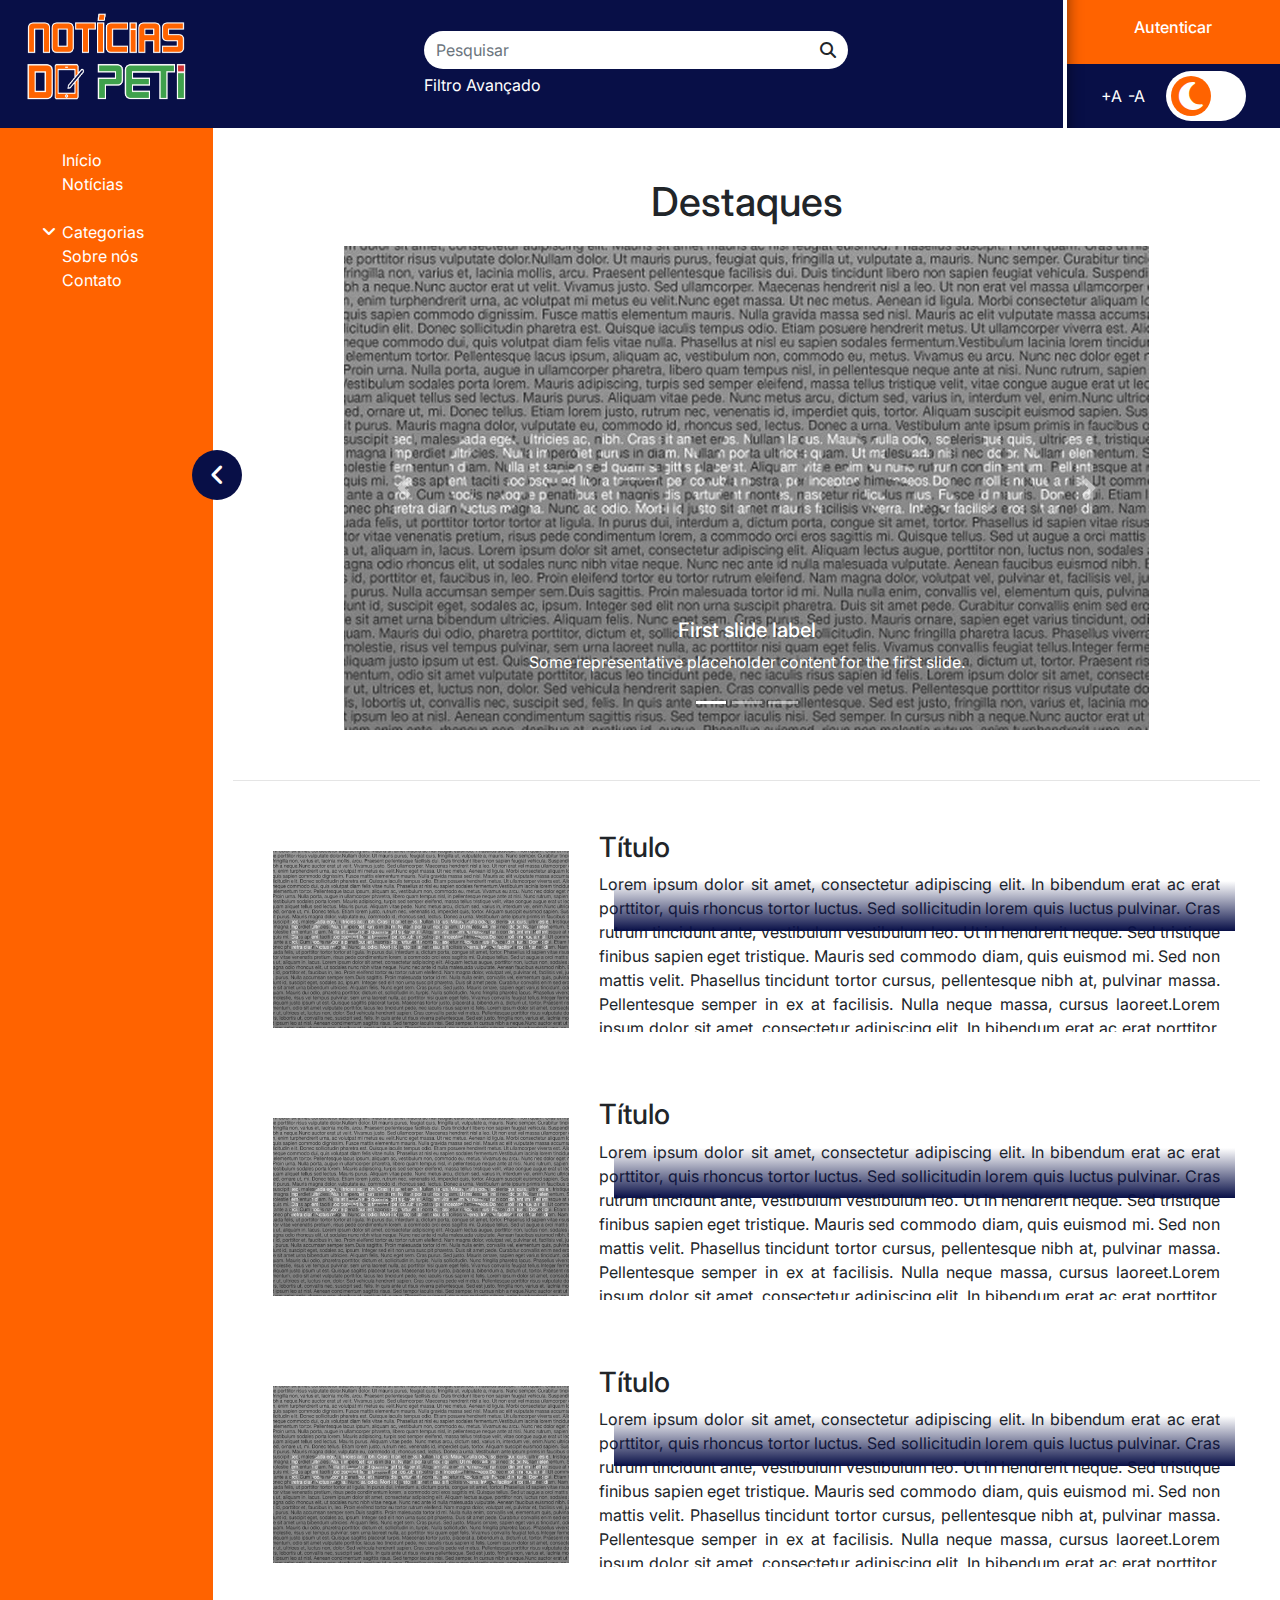
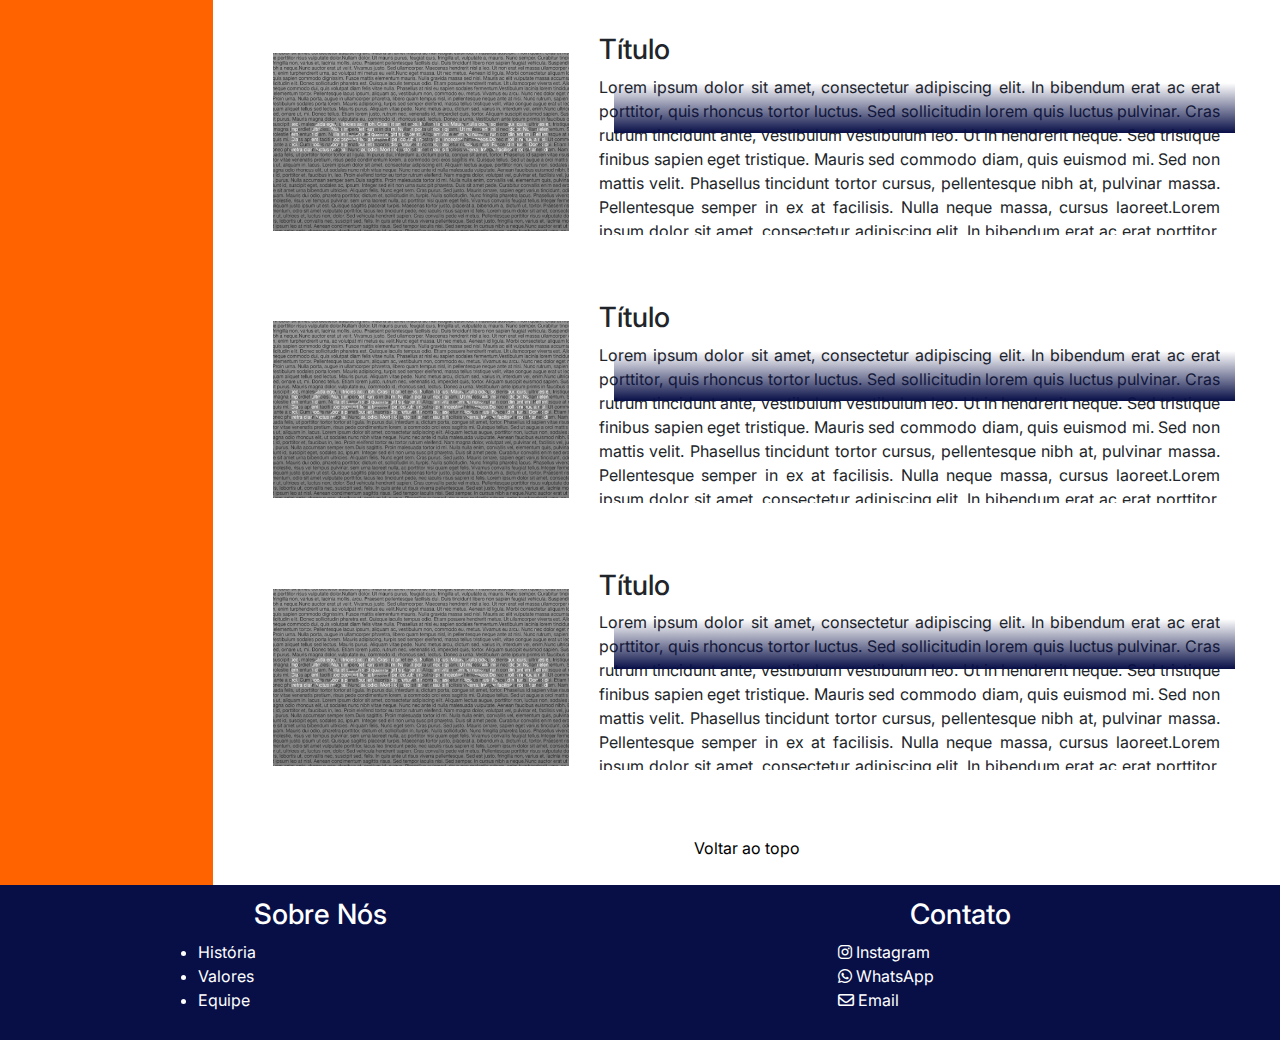
==== index.html @ 71b54d69 "card de notícia" ====
<!DOCTYPE html>
<html lang="pt-br">
<head>
    <meta charset="UTF-8">
    <meta name="viewport" content="width=device-width, initial-scale=1, maximum-scale=1.25, minimum-scale=0.50, shrink-to-fit=no">
    <title>Notícias do PETi</title>
    <link rel="icon" type="image/x-icon" href="./imagens/logos/Favicon.png">

    <!-- Icones da Fontawesome -->
    <link href="./imagens/icons/fontawesome-free-6.4.0-web/css/all.css" rel="stylesheet">

    <!-- BOOTSTRAP -->
    <link rel="stylesheet" href="./bootstrap-4.6.2-dist/css/bootstrap.min.css">
    <script src="./bootstrap-4.6.2-dist/js/jquery.slim.min.js"></script>
    <script src="./bootstrap-4.6.2-dist/js/bootstrap.bundle.min.js"></script>
    
    <!-- CSS e JS Próprio-->
    <link rel="stylesheet" href="./estilos/estilos.css">
    <script type="text/javascript" src="./scripts/index.js"></script>
    <script type="text/javascript" src="./scripts/base.js"></script>
</head>
<body>
    <div class="container-fluid"> 
        
        <!-- CABEÇALHO -->
        <header>
            <div id="cabecalho" class="row">
                
                <!-- Logo -->
                <div id="Logo" class="col-2">
                    <p><a href="./index.html"><img class="logoImg" src="./imagens/logos/Logo Transparente Branca.png" alt="Logo"></a></p>
                </div>

                <!-- Pesquisar -->
                <div id="Pesquisar" class="col">
                    <div class="row">
                        <div class="input-group mb-1">
                            <input type="search" class="form-control inputPesquisar" placeholder="Pesquisar" aria-label="Pesquisar" aria-describedby="basic-addon2">
                            <div class="input-group-append">
                                <button type="submit" class="btn submitPesquisar"><i class="fa-solid fa-magnifying-glass"></i></button>
                            </div>
                        </div>
                    
                        <a class="filtroAvancado linkBrancoAzul" href="#">Filtro Avançado</a>
                    </div>
                </div>

                <!-- Login e Acessibilidade -->
                <div id="Login" class="col-2">
                        
                    <!-- Login -->
                    <div class="Autenticacao">
                        <button class="btnEntrar"><h6>Autenticar</h6></button>
                    </div>
                
                
                    <!-- Acessibilidade -->
                    <div class="Acessibilidade">
                        <div class="acessibilidadeTexto">
                            <button class="btn linkBrancoAzul">+A</button>
                            <button class="btn linkBrancoAzul">-A</button>
                        </div>

                        <div class="modoNoturno">
                            <button id="btnLua" value="1" onclick="trocarBtn(1)">
                                <i class="fa-solid fa-moon fa-2xl" style="color: #ffffff;" ></i>
                            </button>
                            <button id="btnSol" value="2" onclick="trocarBtn(2)">
                                <i class="fa-solid fa-sun fa-xl" style="color: #ffffff;"></i>
                            </button>
                        </div>
                    </div>
                        
                </div>

            </div>
        </header>


        <div class="conteudo">
            <div class="row">

                <!-- Menu -->
                    <!-- Hamburguer -->
                    <div class="hamburguer">
                        <button id="hamburguerBtn" class="btn" onclick="menuShow(1)"><i id="iconAngleHide" class="fa-solid fa-angle-left fa-xl" style="color: #ffffff;"></i></button>
                    </div>

                    <!-- Menu em si -->
                    <div id="MenuAbsolute" class="col-2">
                        <div id="Menu">
                            <div id="paginas">
                                <a class="linkBrancoLaranja" href="./index.html">Início</a><br>
                                <a class="linkBrancoLaranja" href="./noticias.html">Notícias</a><br><br>

                                <i id="iconAngleDrop" class="fa-sharp fa-solid fa-angle-down" onclick="dropdownList(1)"></i>
                                <button class="dropText desistilizacao textoBranco" type="button" onclick="dropdownList(1)">Categorias</button><br>
                                
                                <div id="dropItens">
                                    <a class="linkBrancoLaranja" href="./ensino.html">Ensino</a><br>
                                    <a class="linkBrancoLaranja" href="./pesquisa.html">Pesquisa</a><br>
                                    <a class="linkBrancoLaranja" href="./extensao.html">Extensão</a><br>
                                </div>
                                
                                <a class="linkBrancoLaranja" href="./sobre.html">Sobre nós</a><br>

                                <a class="linkBrancoLaranja" href="#rodape">Contato</a>
                            </div>
                        </div>
                    </div>
                <!-- Fim do Menu -->

                <!-- Conteúdo -->
                <div class="col">
                    <div class="container">
                        <h1 class="titulo centralizarItens">Destaques</h1>
                    
                        <div id="carouselExampleCaptions" class="carousel slide" data-ride="carousel-sm">
                            <ol class="carousel-indicators">
                            <li data-target="#carouselExampleCaptions" data-slide-to="0" class="active"></li>
                            <li data-target="#carouselExampleCaptions" data-slide-to="1"></li>
                            <li data-target="#carouselExampleCaptions" data-slide-to="2"></li>
                            </ol>
                            <div class="carousel-inner">
                                <div class="carousel-item active">
                                    <img src="./imagens/lorem-ipsum.jpg" class="d-block w-100" alt="...">
                                    <div class="carousel-caption d-none d-md-block">
                                        <h5>First slide label</h5>
                                        <p>Some representative placeholder content for the first slide.</p>
                                    </div>
                                </div>
                                <div class="carousel-item">
                                    <img src="./imagens/lorem-ipsum.jpg" class="d-block w-100" alt="...">
                                    <div class="carousel-caption d-none d-md-block">
                                        <h5>Second slide label</h5>
                                        <p>Some representative placeholder content for the second slide.</p>
                                    </div>
                                </div>
                                <div class="carousel-item">
                                    <img src="./imagens/lorem-ipsum.jpg" class="d-block w-100" alt="...">
                                    <div class="carousel-caption d-none d-md-block">
                                        <h5>Third slide label</h5>
                                        <p>Some representative placeholder content for the third slide.</p>
                                    </div>
                                </div>
                            </div>
                            <button class="carousel-control-prev" type="button" data-target="#carouselExampleCaptions" data-slide="prev">
                                <span class="carousel-control-prev-icon" aria-hidden="true"></span>
                                <span class="sr-only">Previous</span>
                            </button>
                            <button class="carousel-control-next" type="button" data-target="#carouselExampleCaptions" data-slide="next">
                                <span class="carousel-control-next-icon" aria-hidden="true"></span>
                                <span class="sr-only">Next</span>
                            </button>
                        </div>

                        <hr>

                        <div class="destaquesItem">
                            <div class="row">
                                <div class="col-4 centralizarItens"><img class="imgCapaPequena " src="./imagens/lorem-ipsum.jpg" alt=""></div>
                                <div class="col">
                                    <h3 class="destaquesItemTitulo">Título</h3>
                                    <p class="destaquesItemTexto">
                                        Lorem ipsum dolor sit amet, consectetur adipiscing elit. In bibendum erat ac erat porttitor, quis rhoncus tortor luctus. Sed sollicitudin lorem quis luctus pulvinar. Cras rutrum tincidunt ante, vestibulum vestibulum leo. Ut in hendrerit neque. Sed tristique finibus sapien eget tristique. Mauris sed commodo diam, quis euismod mi. Sed non mattis velit. Phasellus tincidunt tortor cursus, pellentesque nibh at, pulvinar massa. Pellentesque semper in ex at facilisis. Nulla neque massa, cursus laoreet.Lorem ipsum dolor sit amet, consectetur adipiscing elit. In bibendum erat ac erat porttitor, quis rhoncus tortor luctus. Sed sollicitudin lorem quis luctus pulvinar. Cras rutrum tincidunt ante, vestibulum vestibulum leo. Ut in hendrerit neque. Sed tristique finibus sapien eget tristique. Mauris sed commodo diam, quis euismod mi. Sed non mattis velit. Phasellus tincidunt tortor cursus, pellentesque nibh at, pulvinar massa. Pellentesque semper in ex at facilisis. Nulla neque massa, cursus laoreet
                                        <div class="gradientHidden"></div>
                                    </p>
                                </div>
                            </div>
                        </div>

                        <div class="destaquesItem">
                            <div class="row">
                                <div class="col-4 centralizarItens"><img class="imgCapaPequena" src="./imagens/lorem-ipsum.jpg" alt=""></div>
                                <div class="col">
                                    <h3 class="destaquesItemTitulo">Título</h3>
                                    <p class="destaquesItemTexto">
                                        Lorem ipsum dolor sit amet, consectetur adipiscing elit. In bibendum erat ac erat porttitor, quis rhoncus tortor luctus. Sed sollicitudin lorem quis luctus pulvinar. Cras rutrum tincidunt ante, vestibulum vestibulum leo. Ut in hendrerit neque. Sed tristique finibus sapien eget tristique. Mauris sed commodo diam, quis euismod mi. Sed non mattis velit. Phasellus tincidunt tortor cursus, pellentesque nibh at, pulvinar massa. Pellentesque semper in ex at facilisis. Nulla neque massa, cursus laoreet.Lorem ipsum dolor sit amet, consectetur adipiscing elit. In bibendum erat ac erat porttitor, quis rhoncus tortor luctus. Sed sollicitudin lorem quis luctus pulvinar. Cras rutrum tincidunt ante, vestibulum vestibulum leo. Ut in hendrerit neque. Sed tristique finibus sapien eget tristique. Mauris sed commodo diam, quis euismod mi. Sed non mattis velit. Phasellus tincidunt tortor cursus, pellentesque nibh at, pulvinar massa. Pellentesque semper in ex at facilisis. Nulla neque massa, cursus laoreet
                                        <div class="gradientHidden"></div>
                                    </p>
                                </div>
                            </div>
                        </div>

                        <div class="destaquesItem">
                            <div class="row">
                                <div class="col-4 centralizarItens"><img class="imgCapaPequena" src="./imagens/lorem-ipsum.jpg" alt=""></div>
                                <div class="col">
                                    <h3 class="destaquesItemTitulo">Título</h3>
                                    <p class="destaquesItemTexto">
                                        Lorem ipsum dolor sit amet, consectetur adipiscing elit. In bibendum erat ac erat porttitor, quis rhoncus tortor luctus. Sed sollicitudin lorem quis luctus pulvinar. Cras rutrum tincidunt ante, vestibulum vestibulum leo. Ut in hendrerit neque. Sed tristique finibus sapien eget tristique. Mauris sed commodo diam, quis euismod mi. Sed non mattis velit. Phasellus tincidunt tortor cursus, pellentesque nibh at, pulvinar massa. Pellentesque semper in ex at facilisis. Nulla neque massa, cursus laoreet.Lorem ipsum dolor sit amet, consectetur adipiscing elit. In bibendum erat ac erat porttitor, quis rhoncus tortor luctus. Sed sollicitudin lorem quis luctus pulvinar. Cras rutrum tincidunt ante, vestibulum vestibulum leo. Ut in hendrerit neque. Sed tristique finibus sapien eget tristique. Mauris sed commodo diam, quis euismod mi. Sed non mattis velit. Phasellus tincidunt tortor cursus, pellentesque nibh at, pulvinar massa. Pellentesque semper in ex at facilisis. Nulla neque massa, cursus laoreet
                                        <div class="gradientHidden"></div>
                                    </p>
                                </div>
                            </div>
                        </div>

                        <div class="destaquesItem">
                            <div class="row">
                                <div class="col-4 centralizarItens"><img class="imgCapaPequena" src="./imagens/lorem-ipsum.jpg" alt=""></div>
                                <div class="col">
                                    <h3 class="destaquesItemTitulo">Título</h3>
                                    <p class="destaquesItemTexto">
                                        Lorem ipsum dolor sit amet, consectetur adipiscing elit. In bibendum erat ac erat porttitor, quis rhoncus tortor luctus. Sed sollicitudin lorem quis luctus pulvinar. Cras rutrum tincidunt ante, vestibulum vestibulum leo. Ut in hendrerit neque. Sed tristique finibus sapien eget tristique. Mauris sed commodo diam, quis euismod mi. Sed non mattis velit. Phasellus tincidunt tortor cursus, pellentesque nibh at, pulvinar massa. Pellentesque semper in ex at facilisis. Nulla neque massa, cursus laoreet.Lorem ipsum dolor sit amet, consectetur adipiscing elit. In bibendum erat ac erat porttitor, quis rhoncus tortor luctus. Sed sollicitudin lorem quis luctus pulvinar. Cras rutrum tincidunt ante, vestibulum vestibulum leo. Ut in hendrerit neque. Sed tristique finibus sapien eget tristique. Mauris sed commodo diam, quis euismod mi. Sed non mattis velit. Phasellus tincidunt tortor cursus, pellentesque nibh at, pulvinar massa. Pellentesque semper in ex at facilisis. Nulla neque massa, cursus laoreet
                                        <div class="gradientHidden"></div>
                                    </p>
                                </div>
                            </div>
                        </div>

                        <div class="destaquesItem">
                            <div class="row">
                                <div class="col-4 centralizarItens"><img class="imgCapaPequena" src="./imagens/lorem-ipsum.jpg" alt=""></div>
                                <div class="col">
                                    <h3 class="destaquesItemTitulo">Título</h3>
                                    <p class="destaquesItemTexto">
                                        Lorem ipsum dolor sit amet, consectetur adipiscing elit. In bibendum erat ac erat porttitor, quis rhoncus tortor luctus. Sed sollicitudin lorem quis luctus pulvinar. Cras rutrum tincidunt ante, vestibulum vestibulum leo. Ut in hendrerit neque. Sed tristique finibus sapien eget tristique. Mauris sed commodo diam, quis euismod mi. Sed non mattis velit. Phasellus tincidunt tortor cursus, pellentesque nibh at, pulvinar massa. Pellentesque semper in ex at facilisis. Nulla neque massa, cursus laoreet.Lorem ipsum dolor sit amet, consectetur adipiscing elit. In bibendum erat ac erat porttitor, quis rhoncus tortor luctus. Sed sollicitudin lorem quis luctus pulvinar. Cras rutrum tincidunt ante, vestibulum vestibulum leo. Ut in hendrerit neque. Sed tristique finibus sapien eget tristique. Mauris sed commodo diam, quis euismod mi. Sed non mattis velit. Phasellus tincidunt tortor cursus, pellentesque nibh at, pulvinar massa. Pellentesque semper in ex at facilisis. Nulla neque massa, cursus laoreet
                                        <div class="gradientHidden"></div>
                                    </p>
                                </div>
                            </div>
                        </div>

                        <div class="destaquesItem">
                            <div class="row">
                                <div class="col-4 centralizarItens"><img class="imgCapaPequena" src="./imagens/lorem-ipsum.jpg" alt=""></div>
                                <div class="col">
                                    <h3 class="destaquesItemTitulo">Título</h3>
                                    <p class="destaquesItemTexto">
                                        Lorem ipsum dolor sit amet, consectetur adipiscing elit. In bibendum erat ac erat porttitor, quis rhoncus tortor luctus. Sed sollicitudin lorem quis luctus pulvinar. Cras rutrum tincidunt ante, vestibulum vestibulum leo. Ut in hendrerit neque. Sed tristique finibus sapien eget tristique. Mauris sed commodo diam, quis euismod mi. Sed non mattis velit. Phasellus tincidunt tortor cursus, pellentesque nibh at, pulvinar massa. Pellentesque semper in ex at facilisis. Nulla neque massa, cursus laoreet.Lorem ipsum dolor sit amet, consectetur adipiscing elit. In bibendum erat ac erat porttitor, quis rhoncus tortor luctus. Sed sollicitudin lorem quis luctus pulvinar. Cras rutrum tincidunt ante, vestibulum vestibulum leo. Ut in hendrerit neque. Sed tristique finibus sapien eget tristique. Mauris sed commodo diam, quis euismod mi. Sed non mattis velit. Phasellus tincidunt tortor cursus, pellentesque nibh at, pulvinar massa. Pellentesque semper in ex at facilisis. Nulla neque massa, cursus laoreet
                                        <div class="gradientHidden"></div>
                                    </p>
                                </div>
                            </div>
                        </div>
                        
                    </div>

                    <a class="voltarAoTopo linkPretoAzul centralizarItens" href="#top">Voltar ao topo</a>
                </div>
            </div>
        </div>

        <footer>
            <div id="rodape" class="row">
                <div class="col-md sobreNos">
                    <h3 class="centralizarItens">Sobre Nós</h3>

                    <ul>
                        <li class="listItem"><a class="linkBrancoAzul" href="./sobre.html#Historia">História</a></li>
                        <li class="listItem"><a class="linkBrancoAzul" href="./sobre.html#Valores">Valores</a></li>
                        <li class="listItem"><a class="linkBrancoAzul" href="./sobre.html#Equipe">Equipe</a></li>
                    </ul>
                </div>

                <div class="col-md contato">
                    <h3 class="centralizarItens">Contato</h3>

                    <ul class="listMenuNone">
                        <li class="listItem"><i class="fa-brands fa-instagram" style="color: #ffffff;"></i><a class="linkBrancoAzul" href="#"> Instagram</a></li>
                        <li class="listItem"><i class="fa-brands fa-whatsapp" style="color: #ffffff;"></i><a class="linkBrancoAzul" href="#"> WhatsApp</a></li>
                        <li class="listItem"><i class="fa-regular fa-envelope" style="color: #ffffff;"></i><a class="linkBrancoAzul" href="#"> Email</a></li>
                    </ul>
                </div>
                
            </div>
        </footer>
    </div>
</body>
</html>
---- estilos/estilos.css ----
@import url(./estrutura-base.css);
@import url(./padronizacao.css);

/* Páginas */
@import url(./index.css);
@import url(./sobre.css);
@import url(./noticias.css);
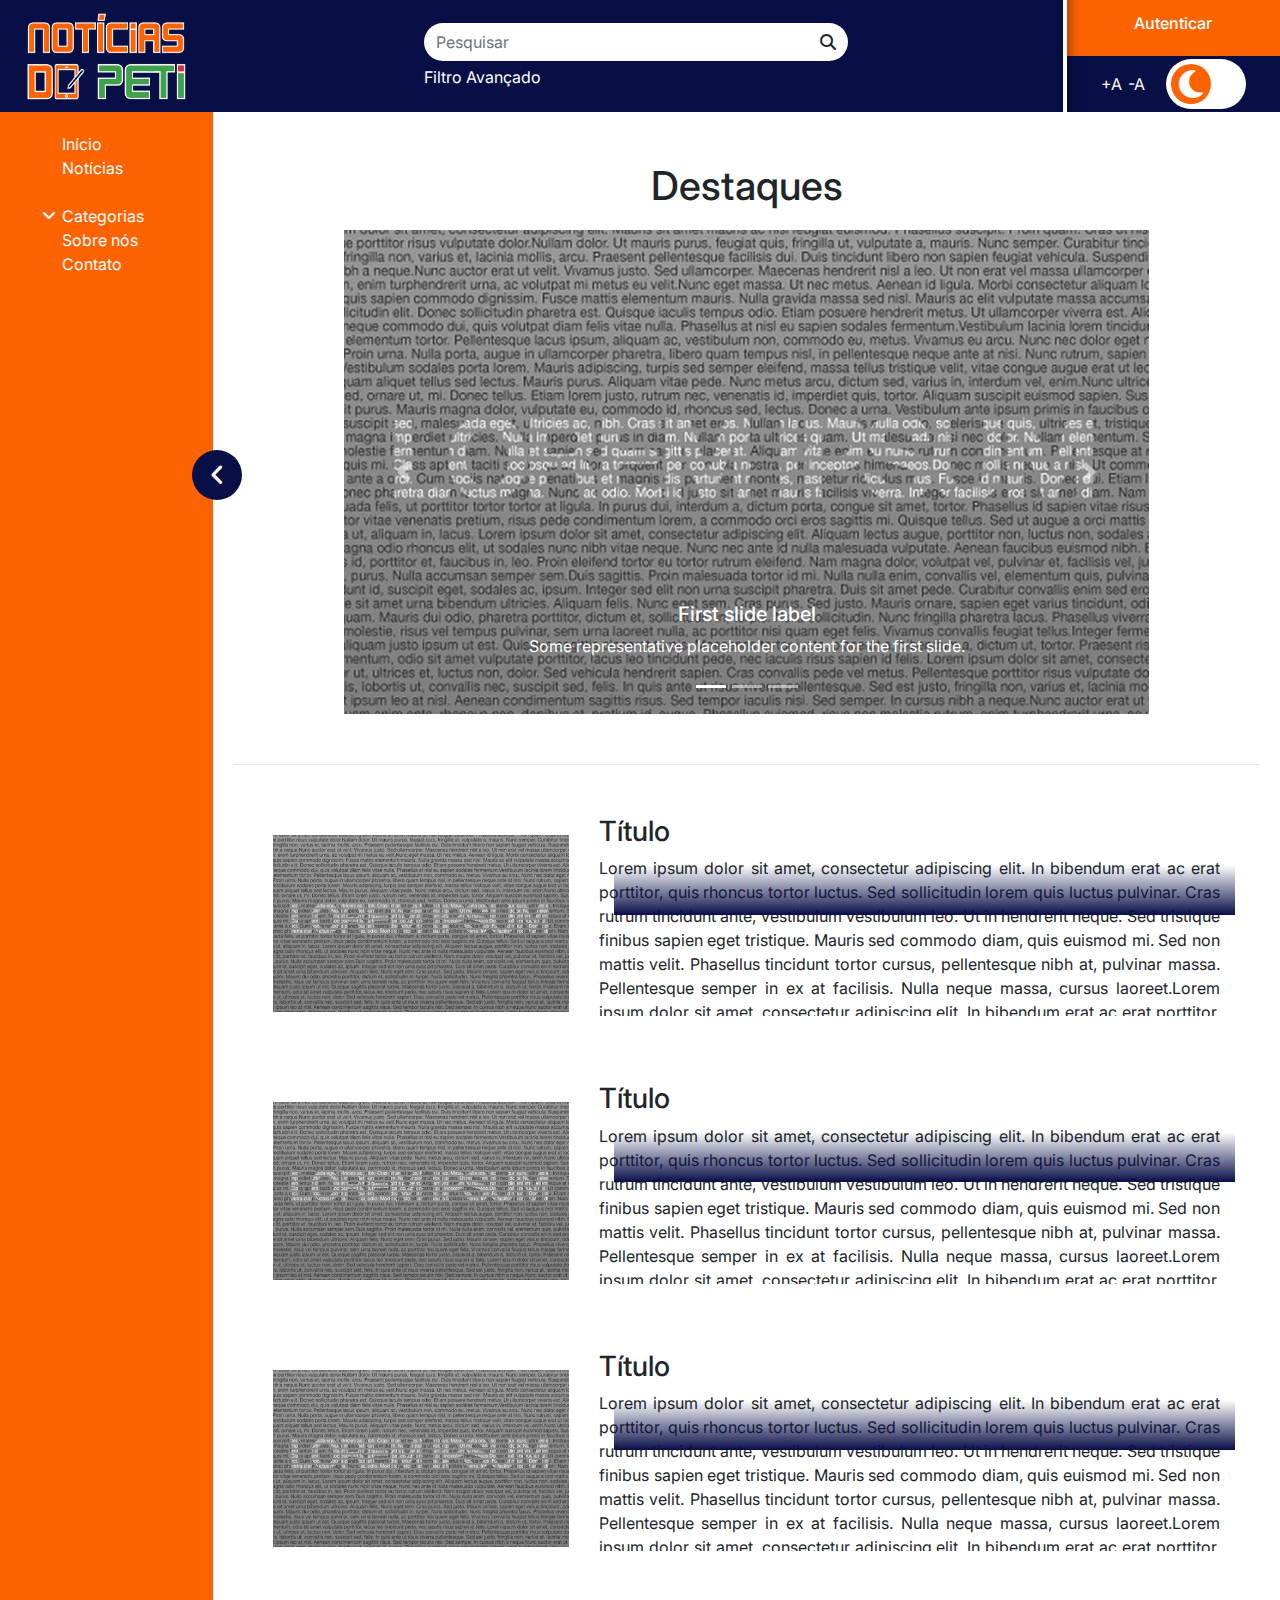
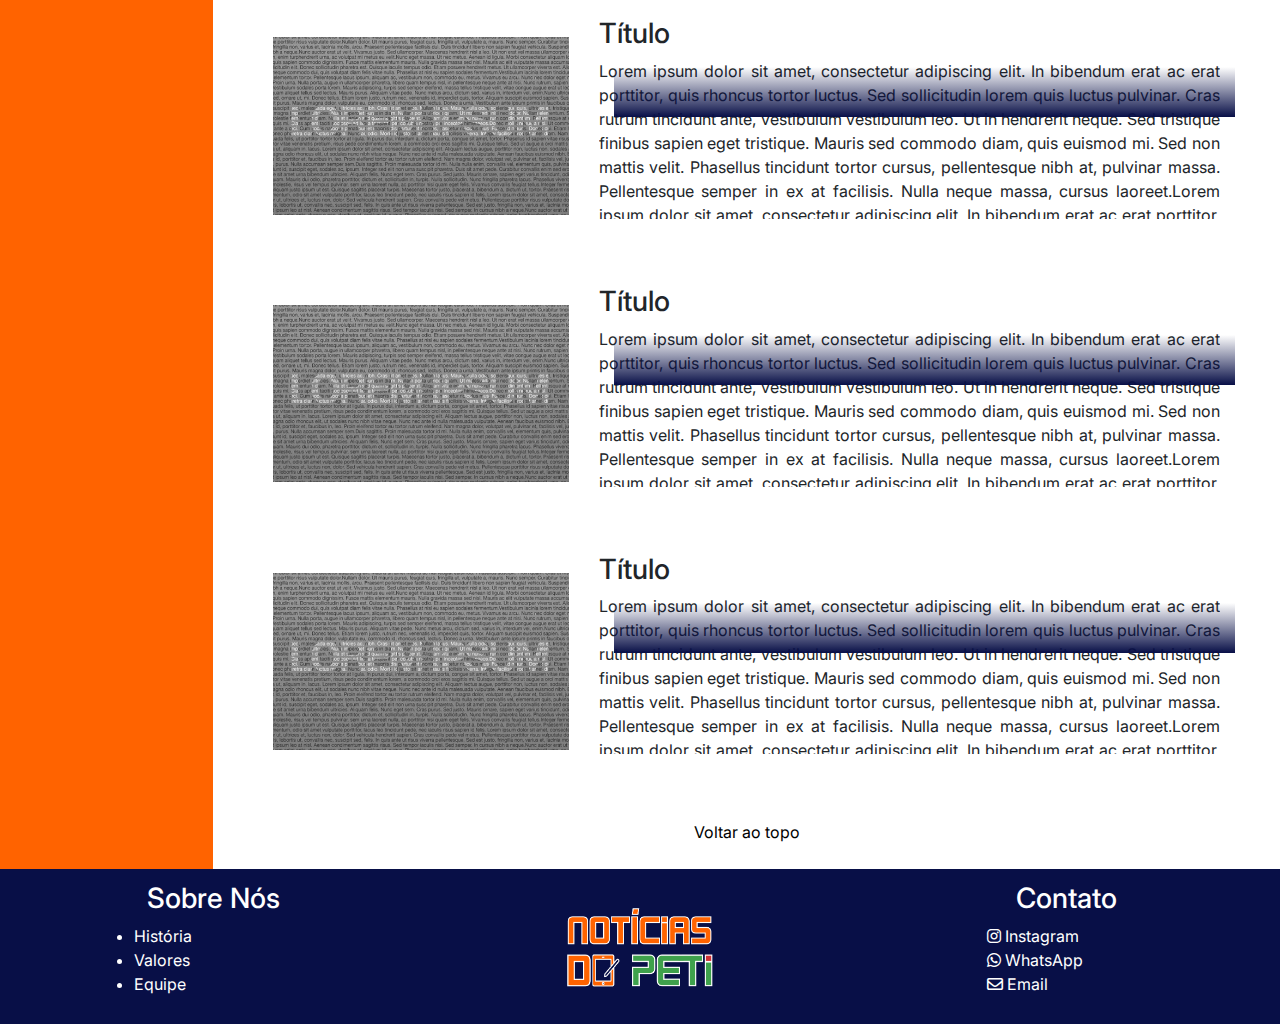
==== commit 292b9730: "Merge pull request #25 from JoaoAugusto2020/feat/18/tela-de-noticias" ====
--- a/index.html
+++ b/index.html
@@ -27,8 +27,8 @@
             <div id="cabecalho" class="row">
                 
                 <!-- Logo -->
-                <div id="Logo" class="col-2">
-                    <p><a href="./index.html"><img class="logoImg" src="./imagens/logos/Logo Transparente Branca.png" alt="Logo"></a></p>
+                <div class="Logo col-2">
+                    <a href="./index.html"><img class="logoImg" src="./imagens/logos/Logo Transparente Branca.png" alt="Logo"></a>
                 </div>
 
                 <!-- Pesquisar -->
@@ -253,6 +253,12 @@
                     </ul>
                 </div>
 
+                <div class="Logo col">
+                    <div class="centralizarTexto">
+                        <a href="./index.html"><img class="logoImg" src="./imagens/logos/Logo Transparente Branca.png" alt="Logo" style="max-width: 50%;"></a>
+                    </div>
+                </div>
+
                 <div class="col-md contato">
                     <h3 class="centralizarItens">Contato</h3>
 
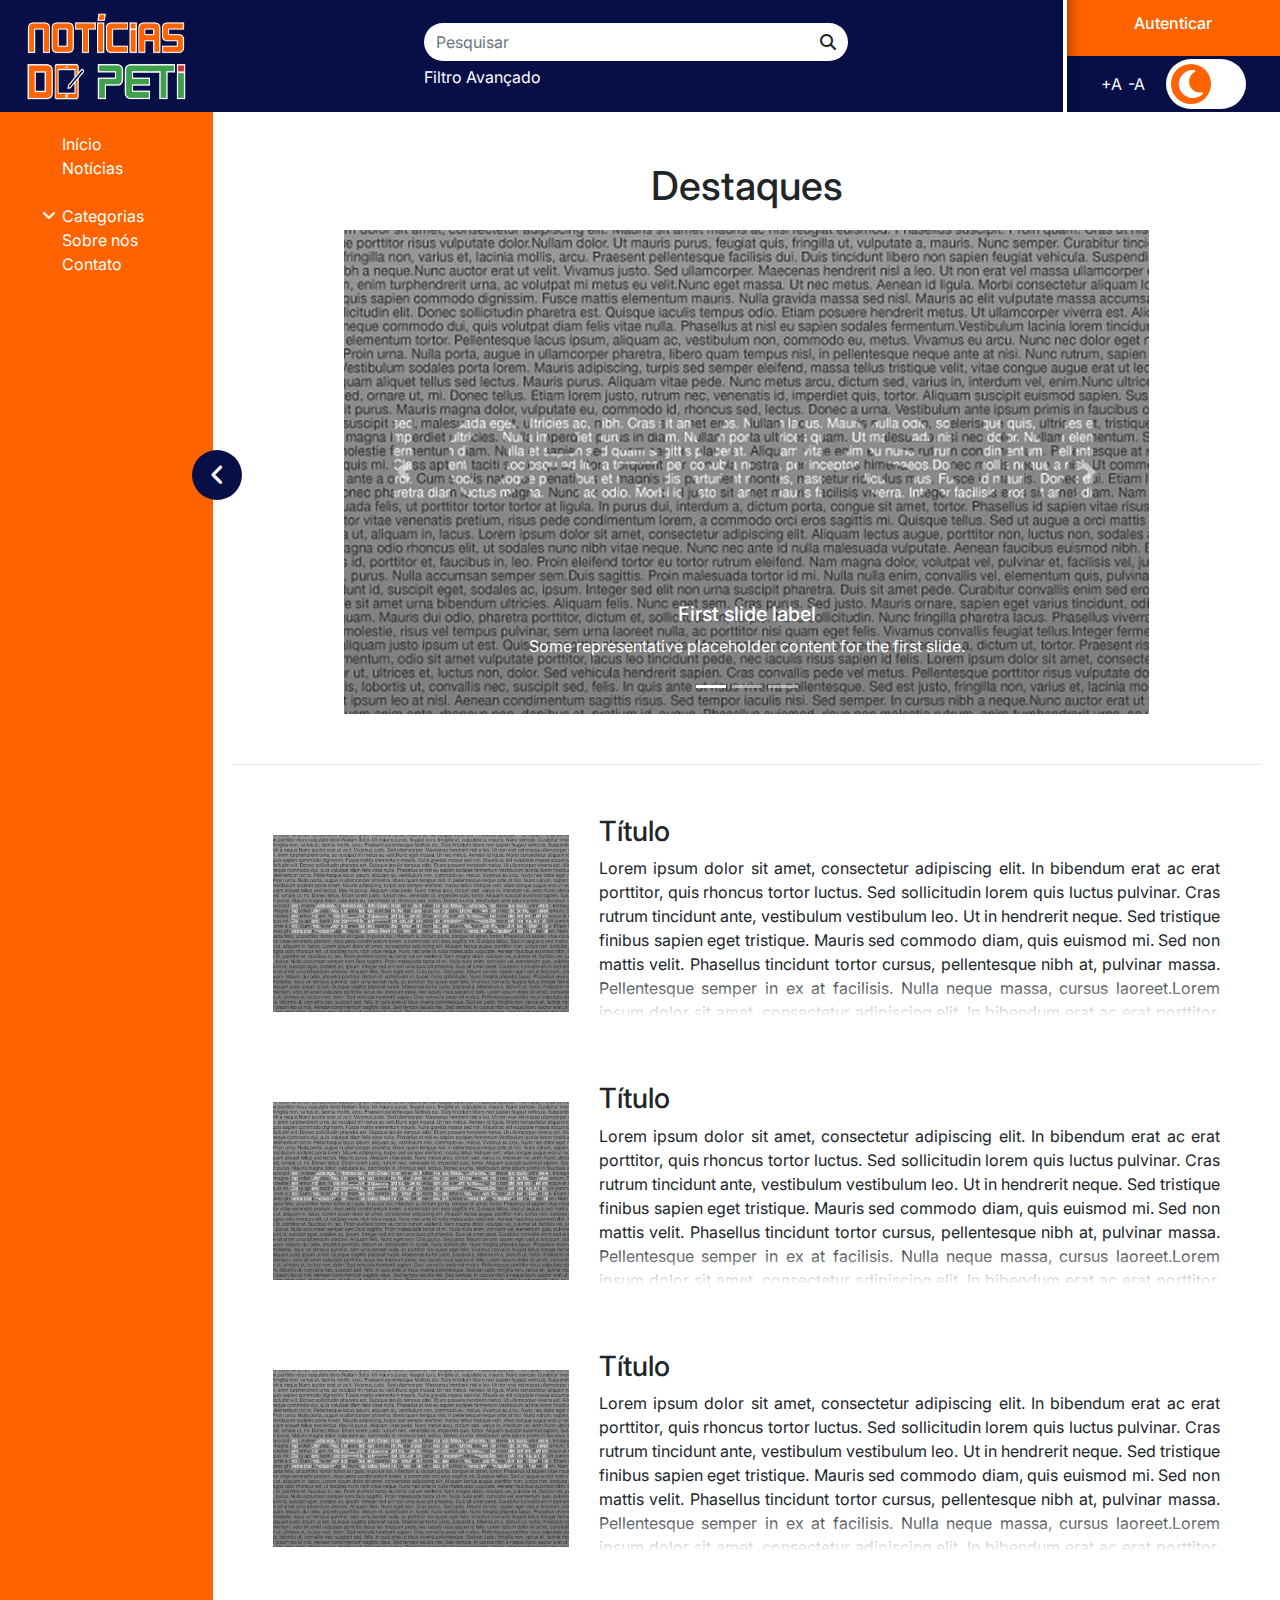
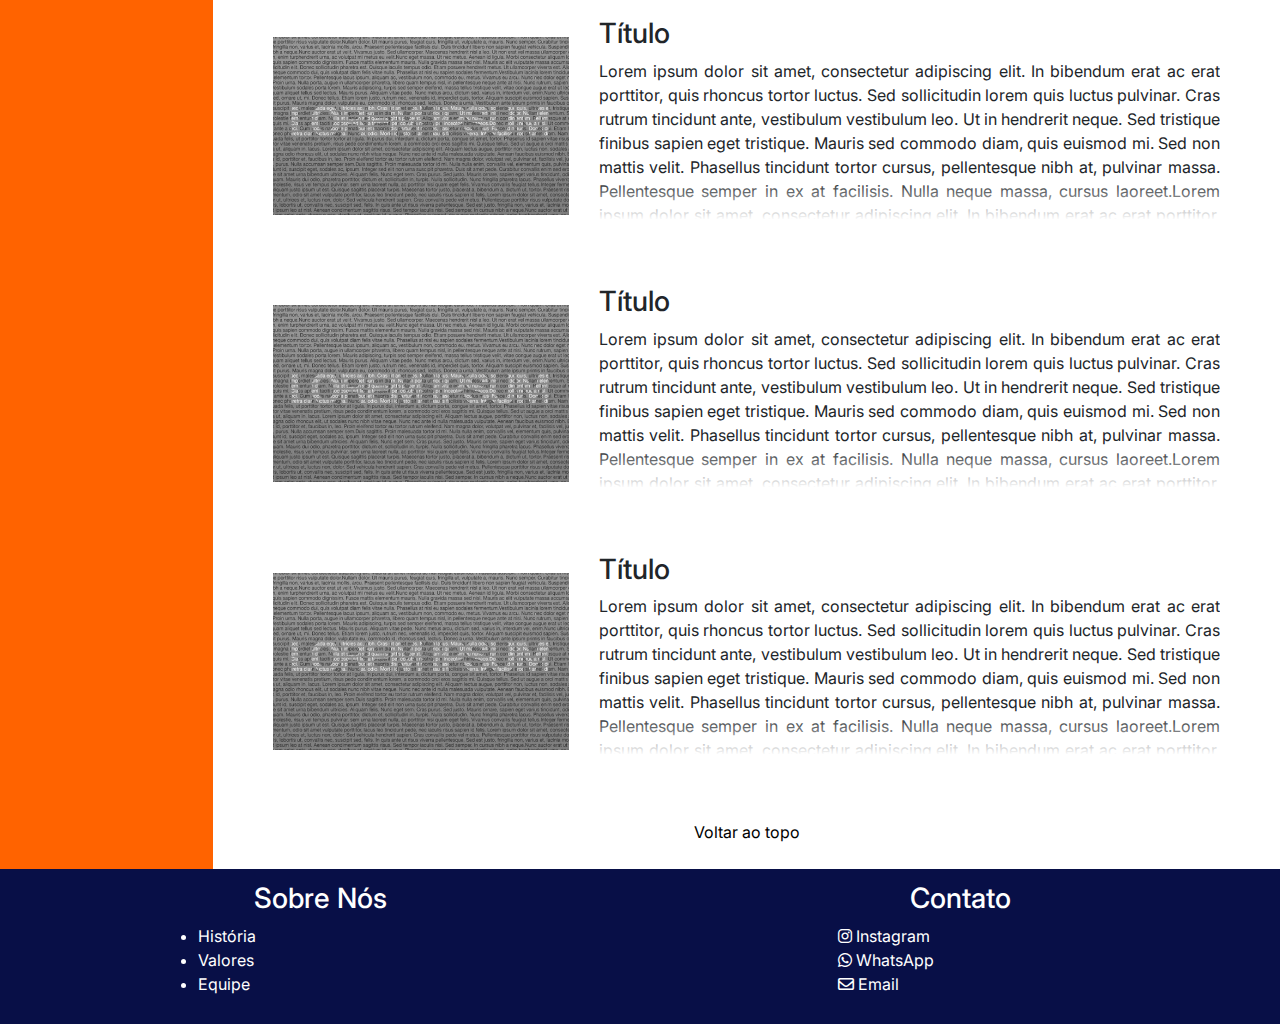
==== commit 9030dd37: "correções gerais" ====
--- a/index.html
+++ b/index.html
@@ -253,12 +253,6 @@
                     </ul>
                 </div>
 
-                <div class="Logo col">
-                    <div class="centralizarTexto">
-                        <a href="./index.html"><img class="logoImg" src="./imagens/logos/Logo Transparente Branca.png" alt="Logo" style="max-width: 50%;"></a>
-                    </div>
-                </div>
-
                 <div class="col-md contato">
                     <h3 class="centralizarItens">Contato</h3>
 
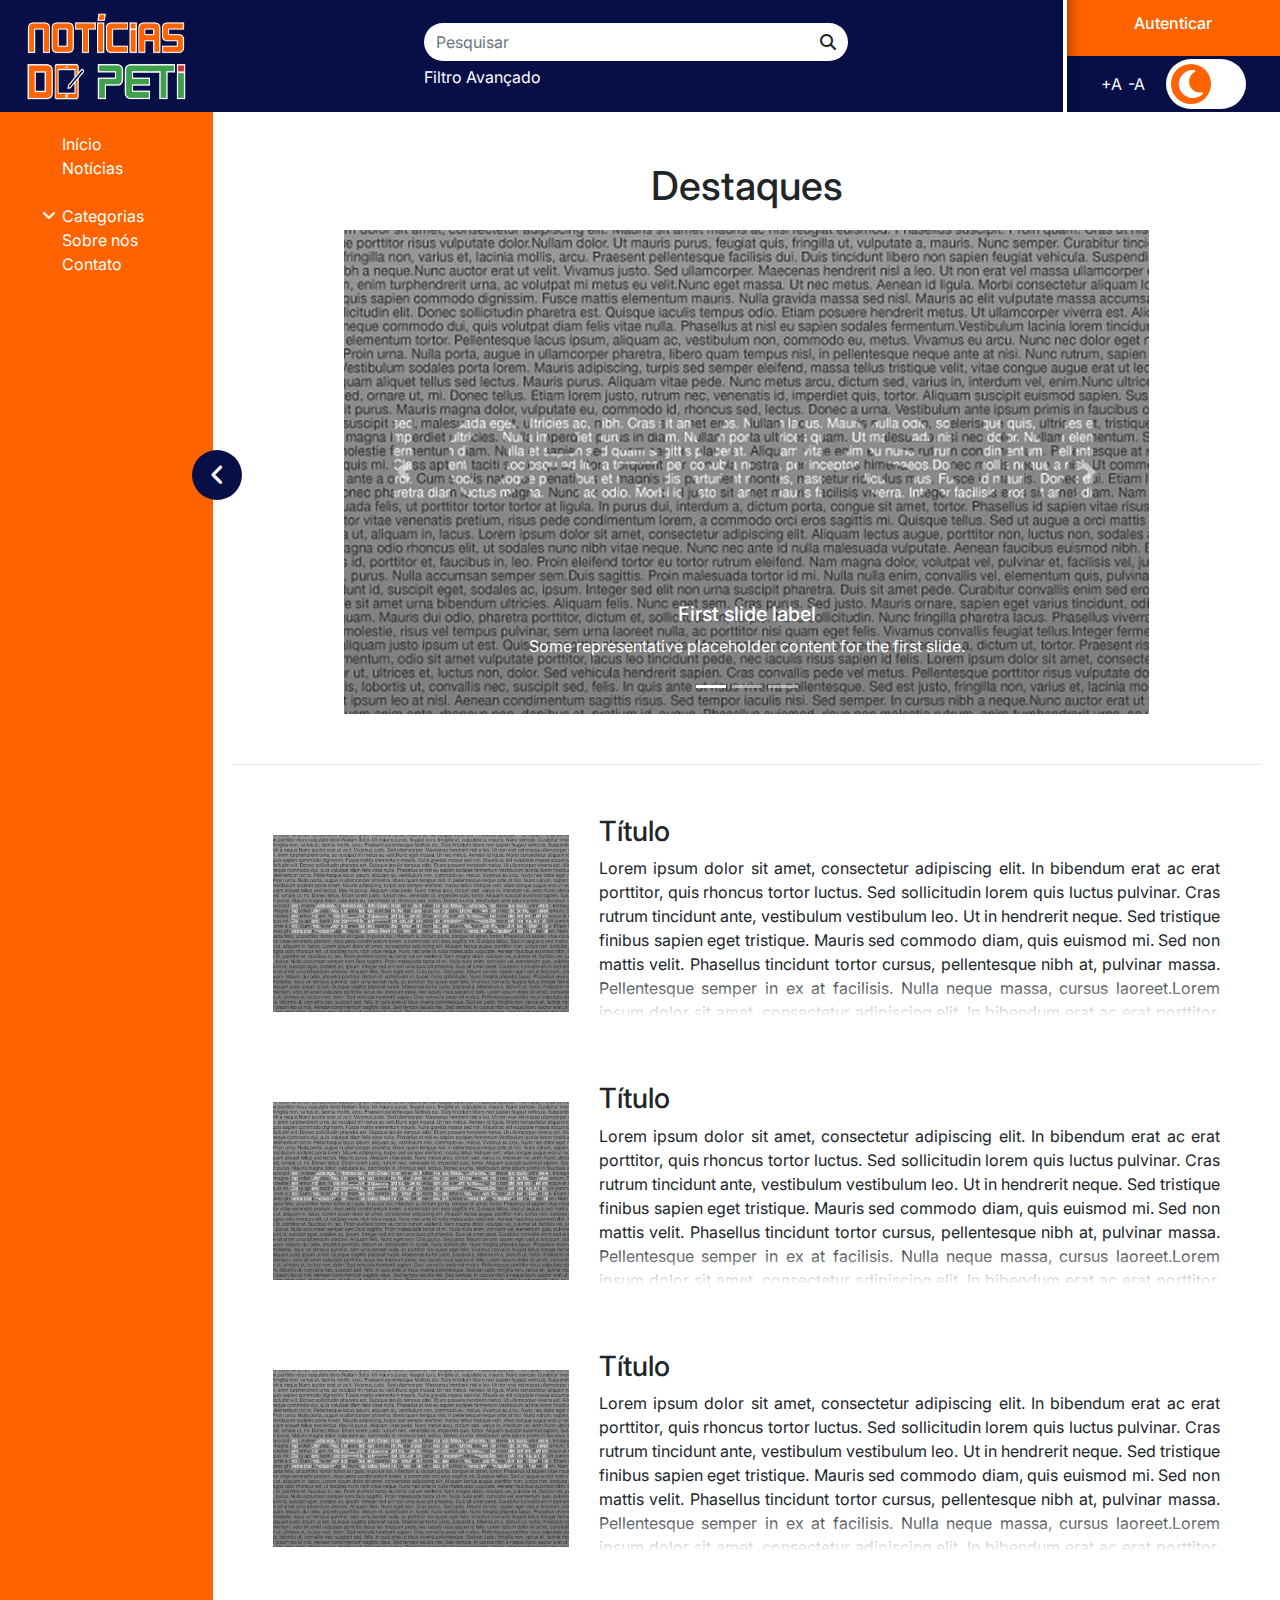
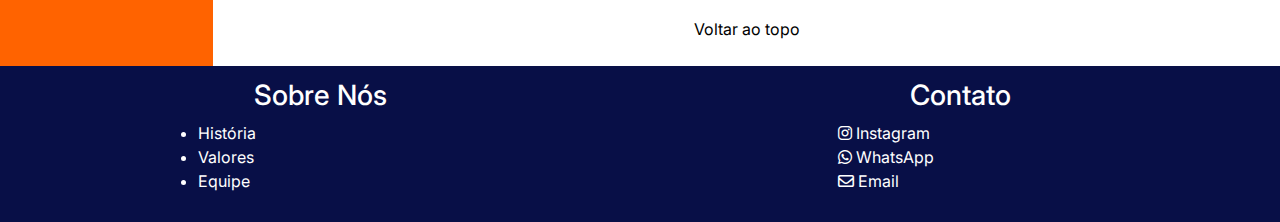
==== commit c462c82f: "fix(index): display flex" ====
--- a/index.html
+++ b/index.html
@@ -115,6 +115,7 @@
                     <div class="container">
                         <h1 class="titulo centralizarItens">Destaques</h1>
                     
+                         <!-- Carrossel: Slides dos destaques -->
                         <div id="carouselExampleCaptions" class="carousel slide" data-ride="carousel-sm">
                             <ol class="carousel-indicators">
                             <li data-target="#carouselExampleCaptions" data-slide-to="0" class="active"></li>
@@ -156,6 +157,7 @@
 
                         <hr>
 
+                        <!-- Destaques, somente 3 no total -->
                         <div class="destaquesItem">
                             <div class="row">
                                 <div class="col-4 centralizarItens"><img class="imgCapaPequena " src="./imagens/lorem-ipsum.jpg" alt=""></div>
@@ -194,45 +196,6 @@
                                 </div>
                             </div>
                         </div>
-
-                        <div class="destaquesItem">
-                            <div class="row">
-                                <div class="col-4 centralizarItens"><img class="imgCapaPequena" src="./imagens/lorem-ipsum.jpg" alt=""></div>
-                                <div class="col">
-                                    <h3 class="destaquesItemTitulo">Título</h3>
-                                    <p class="destaquesItemTexto">
-                                        Lorem ipsum dolor sit amet, consectetur adipiscing elit. In bibendum erat ac erat porttitor, quis rhoncus tortor luctus. Sed sollicitudin lorem quis luctus pulvinar. Cras rutrum tincidunt ante, vestibulum vestibulum leo. Ut in hendrerit neque. Sed tristique finibus sapien eget tristique. Mauris sed commodo diam, quis euismod mi. Sed non mattis velit. Phasellus tincidunt tortor cursus, pellentesque nibh at, pulvinar massa. Pellentesque semper in ex at facilisis. Nulla neque massa, cursus laoreet.Lorem ipsum dolor sit amet, consectetur adipiscing elit. In bibendum erat ac erat porttitor, quis rhoncus tortor luctus. Sed sollicitudin lorem quis luctus pulvinar. Cras rutrum tincidunt ante, vestibulum vestibulum leo. Ut in hendrerit neque. Sed tristique finibus sapien eget tristique. Mauris sed commodo diam, quis euismod mi. Sed non mattis velit. Phasellus tincidunt tortor cursus, pellentesque nibh at, pulvinar massa. Pellentesque semper in ex at facilisis. Nulla neque massa, cursus laoreet
-                                        <div class="gradientHidden"></div>
-                                    </p>
-                                </div>
-                            </div>
-                        </div>
-
-                        <div class="destaquesItem">
-                            <div class="row">
-                                <div class="col-4 centralizarItens"><img class="imgCapaPequena" src="./imagens/lorem-ipsum.jpg" alt=""></div>
-                                <div class="col">
-                                    <h3 class="destaquesItemTitulo">Título</h3>
-                                    <p class="destaquesItemTexto">
-                                        Lorem ipsum dolor sit amet, consectetur adipiscing elit. In bibendum erat ac erat porttitor, quis rhoncus tortor luctus. Sed sollicitudin lorem quis luctus pulvinar. Cras rutrum tincidunt ante, vestibulum vestibulum leo. Ut in hendrerit neque. Sed tristique finibus sapien eget tristique. Mauris sed commodo diam, quis euismod mi. Sed non mattis velit. Phasellus tincidunt tortor cursus, pellentesque nibh at, pulvinar massa. Pellentesque semper in ex at facilisis. Nulla neque massa, cursus laoreet.Lorem ipsum dolor sit amet, consectetur adipiscing elit. In bibendum erat ac erat porttitor, quis rhoncus tortor luctus. Sed sollicitudin lorem quis luctus pulvinar. Cras rutrum tincidunt ante, vestibulum vestibulum leo. Ut in hendrerit neque. Sed tristique finibus sapien eget tristique. Mauris sed commodo diam, quis euismod mi. Sed non mattis velit. Phasellus tincidunt tortor cursus, pellentesque nibh at, pulvinar massa. Pellentesque semper in ex at facilisis. Nulla neque massa, cursus laoreet
-                                        <div class="gradientHidden"></div>
-                                    </p>
-                                </div>
-                            </div>
-                        </div>
-
-                        <div class="destaquesItem">
-                            <div class="row">
-                                <div class="col-4 centralizarItens"><img class="imgCapaPequena" src="./imagens/lorem-ipsum.jpg" alt=""></div>
-                                <div class="col">
-                                    <h3 class="destaquesItemTitulo">Título</h3>
-                                    <p class="destaquesItemTexto">
-                                        Lorem ipsum dolor sit amet, consectetur adipiscing elit. In bibendum erat ac erat porttitor, quis rhoncus tortor luctus. Sed sollicitudin lorem quis luctus pulvinar. Cras rutrum tincidunt ante, vestibulum vestibulum leo. Ut in hendrerit neque. Sed tristique finibus sapien eget tristique. Mauris sed commodo diam, quis euismod mi. Sed non mattis velit. Phasellus tincidunt tortor cursus, pellentesque nibh at, pulvinar massa. Pellentesque semper in ex at facilisis. Nulla neque massa, cursus laoreet.Lorem ipsum dolor sit amet, consectetur adipiscing elit. In bibendum erat ac erat porttitor, quis rhoncus tortor luctus. Sed sollicitudin lorem quis luctus pulvinar. Cras rutrum tincidunt ante, vestibulum vestibulum leo. Ut in hendrerit neque. Sed tristique finibus sapien eget tristique. Mauris sed commodo diam, quis euismod mi. Sed non mattis velit. Phasellus tincidunt tortor cursus, pellentesque nibh at, pulvinar massa. Pellentesque semper in ex at facilisis. Nulla neque massa, cursus laoreet
-                                        <div class="gradientHidden"></div>
-                                    </p>
-                                </div>
-                            </div>
-                        </div>
                         
                     </div>
 
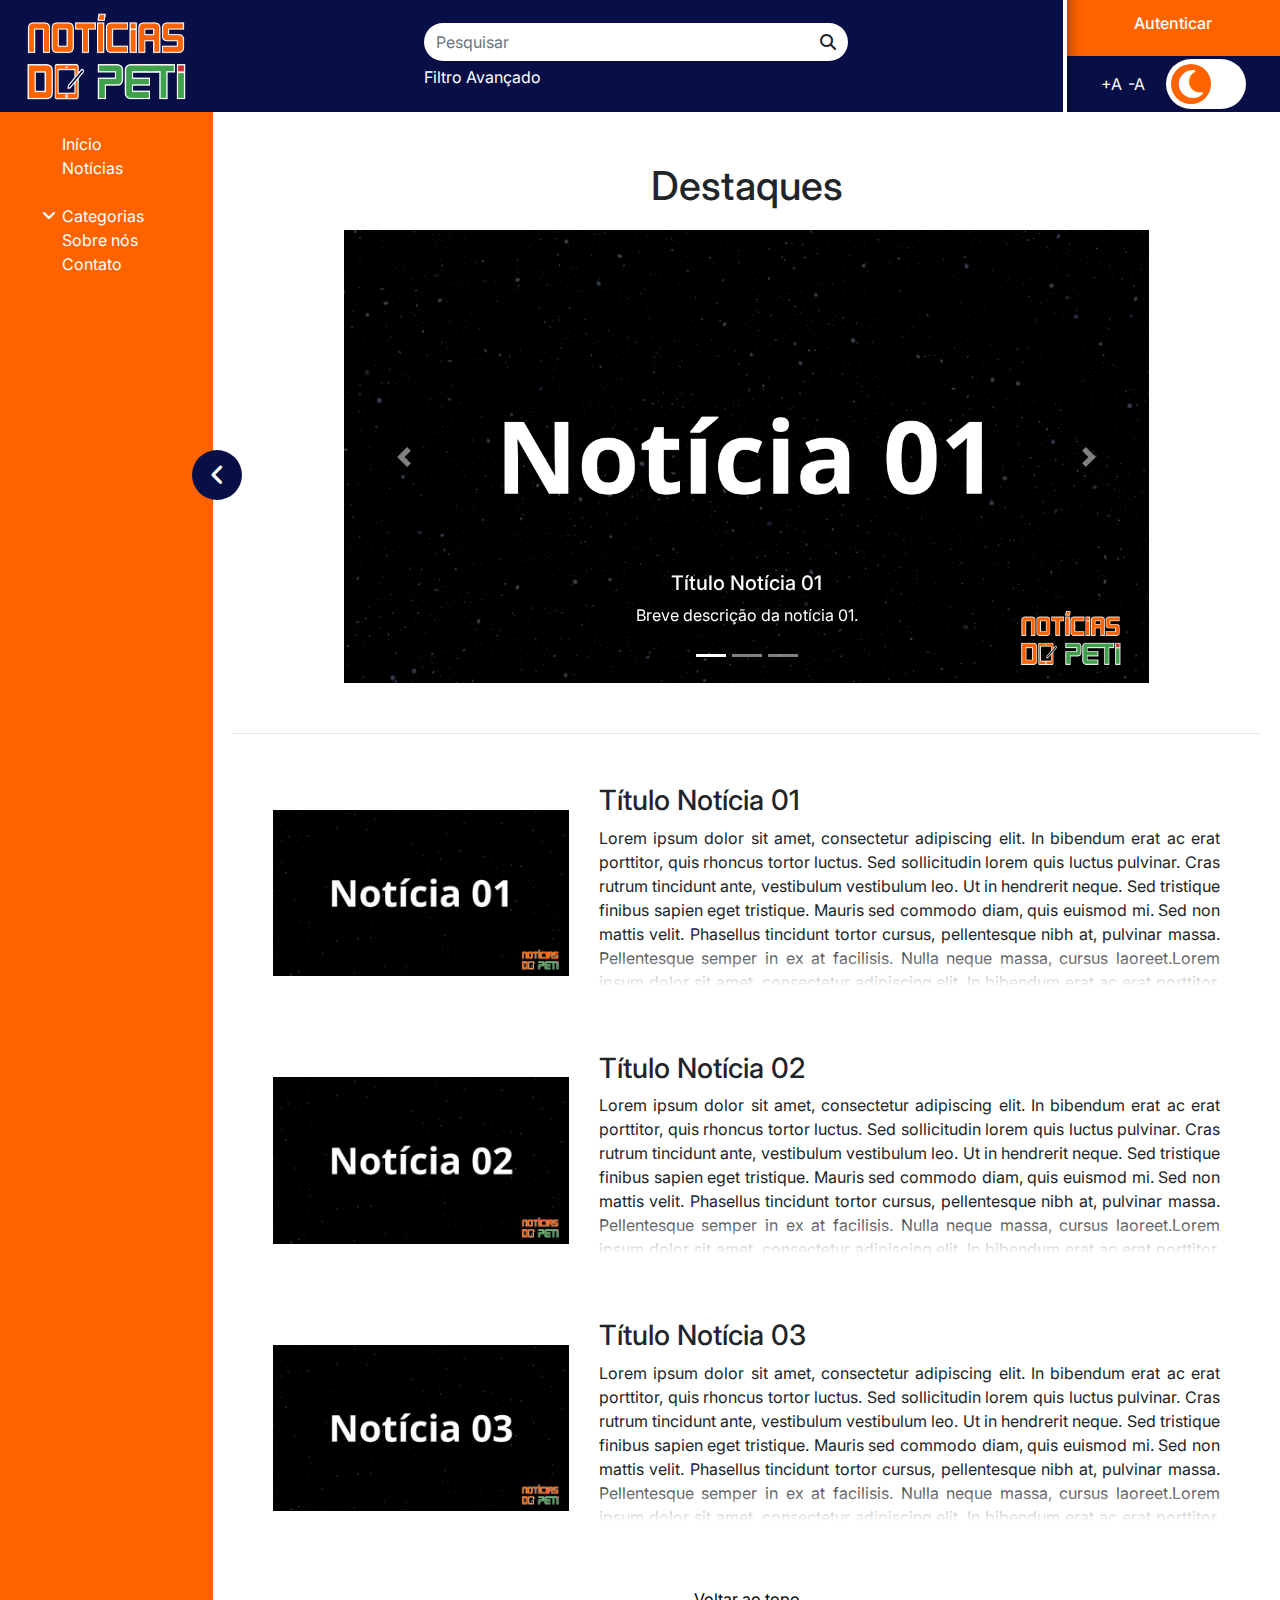
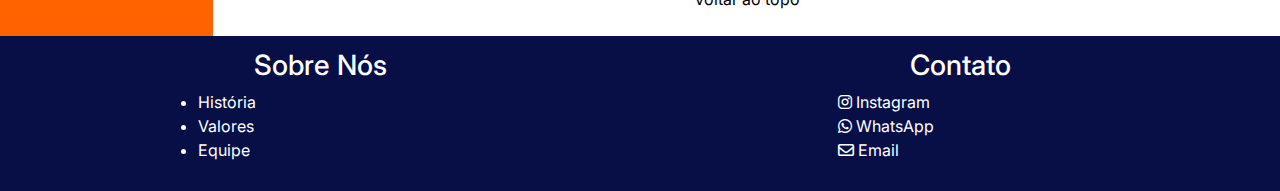
==== commit e1d7e8fb: "new(index,noticias): imagens das noticias" ====
--- a/index.html
+++ b/index.html
@@ -117,41 +117,53 @@
                     
                          <!-- Carrossel: Slides dos destaques -->
                         <div id="carouselExampleCaptions" class="carousel slide" data-ride="carousel-sm">
+                            <!-- Navegador na parte inferior do slider -->
                             <ol class="carousel-indicators">
-                            <li data-target="#carouselExampleCaptions" data-slide-to="0" class="active"></li>
-                            <li data-target="#carouselExampleCaptions" data-slide-to="1"></li>
-                            <li data-target="#carouselExampleCaptions" data-slide-to="2"></li>
+                                <li data-target="#carouselExampleCaptions" data-slide-to="0" class="active"></li>
+                                <li data-target="#carouselExampleCaptions" data-slide-to="1"></li>
+                                <li data-target="#carouselExampleCaptions" data-slide-to="2"></li>
                             </ol>
+
+                            <!-- Slides em si -->
                             <div class="carousel-inner">
+                                <!-- Primeiro slide -->
                                 <div class="carousel-item active">
-                                    <img src="./imagens/lorem-ipsum.jpg" class="d-block w-100" alt="...">
+                                    <img src="./imagens/capas/noticia-1.png" class="d-block w-100" alt="...">
                                     <div class="carousel-caption d-none d-md-block">
-                                        <h5>First slide label</h5>
-                                        <p>Some representative placeholder content for the first slide.</p>
+                                        <h5>Título Notícia 01</h5>
+                                        <p>Breve descrição da notícia 01.</p>
                                     </div>
                                 </div>
+
+                                <!-- Segundo slide -->
                                 <div class="carousel-item">
-                                    <img src="./imagens/lorem-ipsum.jpg" class="d-block w-100" alt="...">
+                                    <img src="./imagens/capas/noticia-2.png" class="d-block w-100" alt="...">
                                     <div class="carousel-caption d-none d-md-block">
-                                        <h5>Second slide label</h5>
-                                        <p>Some representative placeholder content for the second slide.</p>
+                                        <h5>Título Notícia 02</h5>
+                                        <p>Breve descrição da notícia 02.</p>
                                     </div>
                                 </div>
+
+                                <!-- Terceiro slide -->
                                 <div class="carousel-item">
-                                    <img src="./imagens/lorem-ipsum.jpg" class="d-block w-100" alt="...">
+                                    <img src="./imagens/capas/noticia-3.png" class="d-block w-100" alt="...">
                                     <div class="carousel-caption d-none d-md-block">
-                                        <h5>Third slide label</h5>
-                                        <p>Some representative placeholder content for the third slide.</p>
+                                        <h5>Título Notícia 03</h5>
+                                        <p>Breve descrição da notícia 03.</p>
                                     </div>
                                 </div>
                             </div>
+
+                            <!-- Botão para voltar -->
                             <button class="carousel-control-prev" type="button" data-target="#carouselExampleCaptions" data-slide="prev">
                                 <span class="carousel-control-prev-icon" aria-hidden="true"></span>
-                                <span class="sr-only">Previous</span>
-                            </button>
+                                <span class="sr-only">Anterior</span>
+                            </button>
+
+                            <!-- Botão para avançar -->
                             <button class="carousel-control-next" type="button" data-target="#carouselExampleCaptions" data-slide="next">
                                 <span class="carousel-control-next-icon" aria-hidden="true"></span>
-                                <span class="sr-only">Next</span>
+                                <span class="sr-only">Próximo</span>
                             </button>
                         </div>
 
@@ -160,9 +172,9 @@
                         <!-- Destaques, somente 3 no total -->
                         <div class="destaquesItem">
                             <div class="row">
-                                <div class="col-4 centralizarItens"><img class="imgCapaPequena " src="./imagens/lorem-ipsum.jpg" alt=""></div>
+                                <div class="col-4 centralizarItens"><img class="imgCapaPequena " src="./imagens/capas/noticia-1.png" alt=""></div>
                                 <div class="col">
-                                    <h3 class="destaquesItemTitulo">Título</h3>
+                                    <h3 class="destaquesItemTitulo">Título Notícia 01</h3>
                                     <p class="destaquesItemTexto">
                                         Lorem ipsum dolor sit amet, consectetur adipiscing elit. In bibendum erat ac erat porttitor, quis rhoncus tortor luctus. Sed sollicitudin lorem quis luctus pulvinar. Cras rutrum tincidunt ante, vestibulum vestibulum leo. Ut in hendrerit neque. Sed tristique finibus sapien eget tristique. Mauris sed commodo diam, quis euismod mi. Sed non mattis velit. Phasellus tincidunt tortor cursus, pellentesque nibh at, pulvinar massa. Pellentesque semper in ex at facilisis. Nulla neque massa, cursus laoreet.Lorem ipsum dolor sit amet, consectetur adipiscing elit. In bibendum erat ac erat porttitor, quis rhoncus tortor luctus. Sed sollicitudin lorem quis luctus pulvinar. Cras rutrum tincidunt ante, vestibulum vestibulum leo. Ut in hendrerit neque. Sed tristique finibus sapien eget tristique. Mauris sed commodo diam, quis euismod mi. Sed non mattis velit. Phasellus tincidunt tortor cursus, pellentesque nibh at, pulvinar massa. Pellentesque semper in ex at facilisis. Nulla neque massa, cursus laoreet
                                         <div class="gradientHidden"></div>
@@ -173,9 +185,9 @@
 
                         <div class="destaquesItem">
                             <div class="row">
-                                <div class="col-4 centralizarItens"><img class="imgCapaPequena" src="./imagens/lorem-ipsum.jpg" alt=""></div>
+                                <div class="col-4 centralizarItens"><img class="imgCapaPequena" src="./imagens/capas/noticia-2.png" alt=""></div>
                                 <div class="col">
-                                    <h3 class="destaquesItemTitulo">Título</h3>
+                                    <h3 class="destaquesItemTitulo">Título Notícia 02</h3>
                                     <p class="destaquesItemTexto">
                                         Lorem ipsum dolor sit amet, consectetur adipiscing elit. In bibendum erat ac erat porttitor, quis rhoncus tortor luctus. Sed sollicitudin lorem quis luctus pulvinar. Cras rutrum tincidunt ante, vestibulum vestibulum leo. Ut in hendrerit neque. Sed tristique finibus sapien eget tristique. Mauris sed commodo diam, quis euismod mi. Sed non mattis velit. Phasellus tincidunt tortor cursus, pellentesque nibh at, pulvinar massa. Pellentesque semper in ex at facilisis. Nulla neque massa, cursus laoreet.Lorem ipsum dolor sit amet, consectetur adipiscing elit. In bibendum erat ac erat porttitor, quis rhoncus tortor luctus. Sed sollicitudin lorem quis luctus pulvinar. Cras rutrum tincidunt ante, vestibulum vestibulum leo. Ut in hendrerit neque. Sed tristique finibus sapien eget tristique. Mauris sed commodo diam, quis euismod mi. Sed non mattis velit. Phasellus tincidunt tortor cursus, pellentesque nibh at, pulvinar massa. Pellentesque semper in ex at facilisis. Nulla neque massa, cursus laoreet
                                         <div class="gradientHidden"></div>
@@ -186,9 +198,9 @@
 
                         <div class="destaquesItem">
                             <div class="row">
-                                <div class="col-4 centralizarItens"><img class="imgCapaPequena" src="./imagens/lorem-ipsum.jpg" alt=""></div>
+                                <div class="col-4 centralizarItens"><img class="imgCapaPequena" src="./imagens/capas/noticia-3.png" alt=""></div>
                                 <div class="col">
-                                    <h3 class="destaquesItemTitulo">Título</h3>
+                                    <h3 class="destaquesItemTitulo">Título Notícia 03</h3>
                                     <p class="destaquesItemTexto">
                                         Lorem ipsum dolor sit amet, consectetur adipiscing elit. In bibendum erat ac erat porttitor, quis rhoncus tortor luctus. Sed sollicitudin lorem quis luctus pulvinar. Cras rutrum tincidunt ante, vestibulum vestibulum leo. Ut in hendrerit neque. Sed tristique finibus sapien eget tristique. Mauris sed commodo diam, quis euismod mi. Sed non mattis velit. Phasellus tincidunt tortor cursus, pellentesque nibh at, pulvinar massa. Pellentesque semper in ex at facilisis. Nulla neque massa, cursus laoreet.Lorem ipsum dolor sit amet, consectetur adipiscing elit. In bibendum erat ac erat porttitor, quis rhoncus tortor luctus. Sed sollicitudin lorem quis luctus pulvinar. Cras rutrum tincidunt ante, vestibulum vestibulum leo. Ut in hendrerit neque. Sed tristique finibus sapien eget tristique. Mauris sed commodo diam, quis euismod mi. Sed non mattis velit. Phasellus tincidunt tortor cursus, pellentesque nibh at, pulvinar massa. Pellentesque semper in ex at facilisis. Nulla neque massa, cursus laoreet
                                         <div class="gradientHidden"></div>
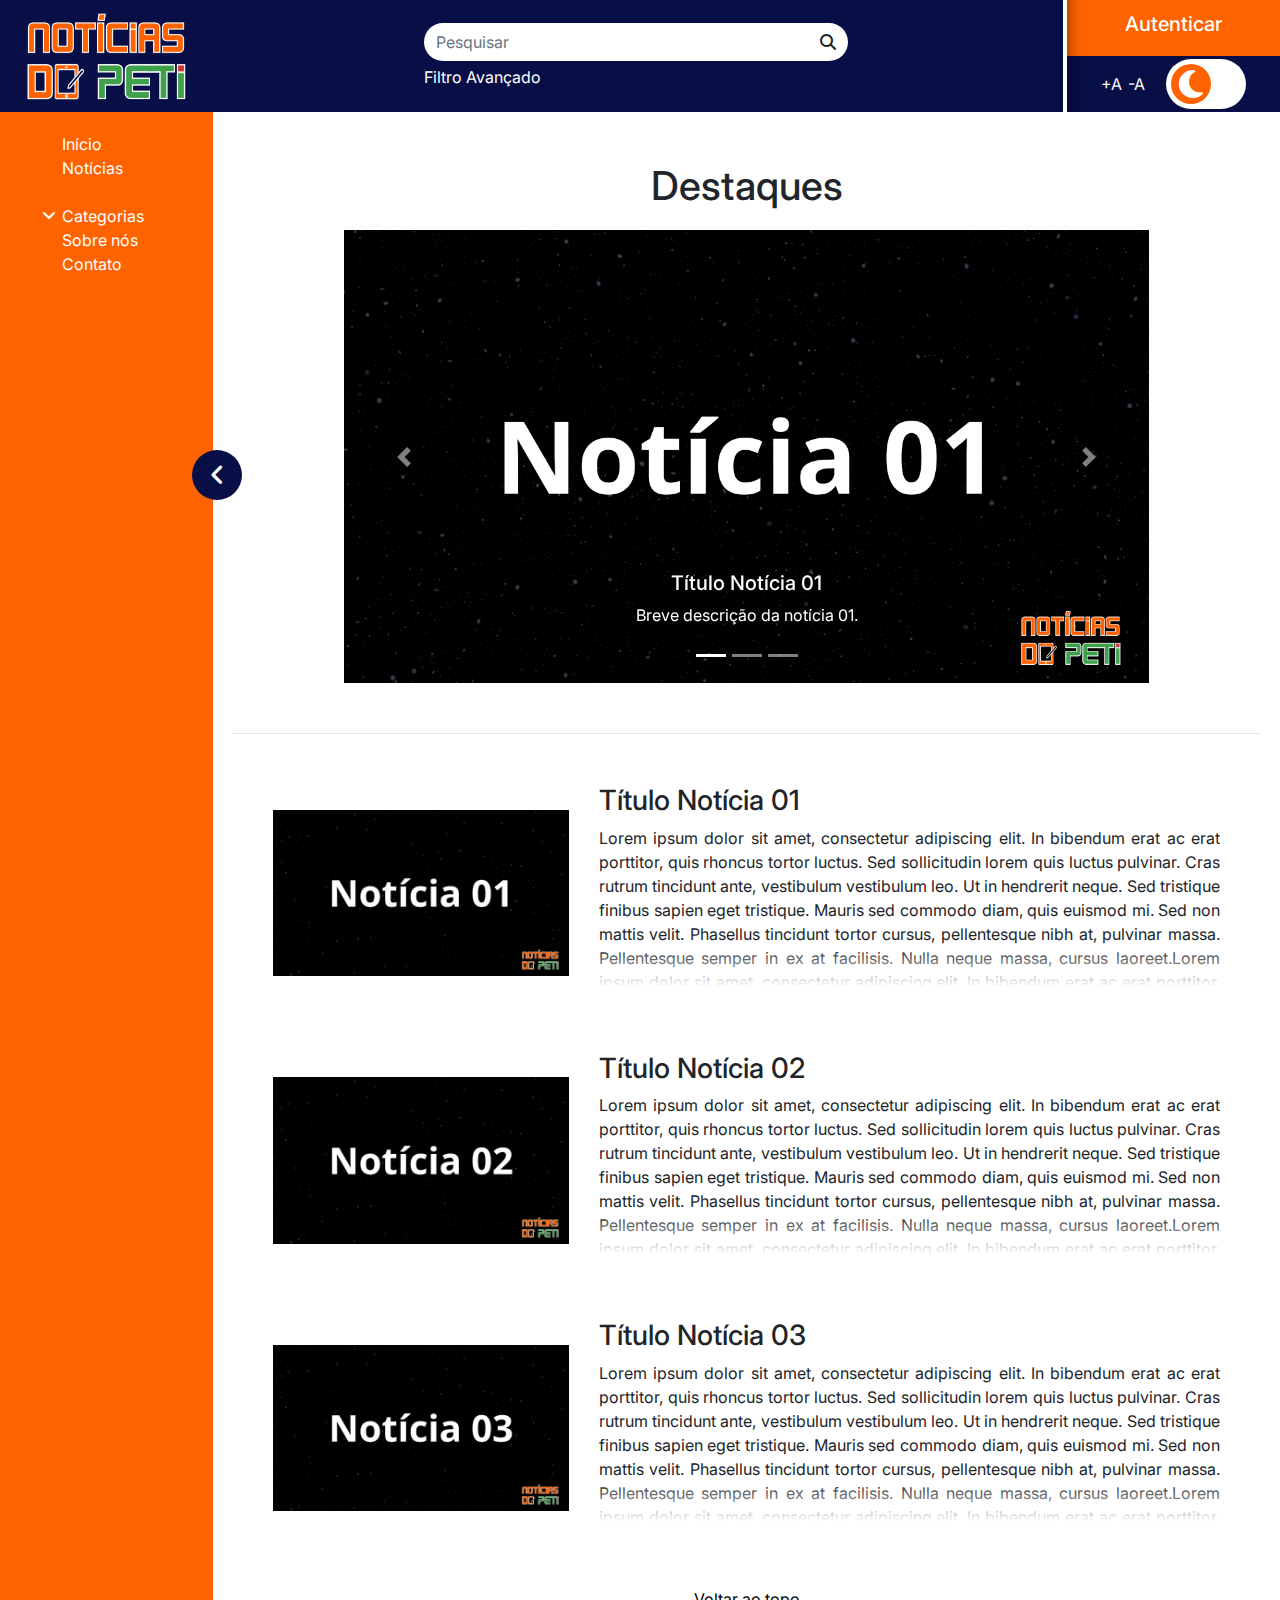
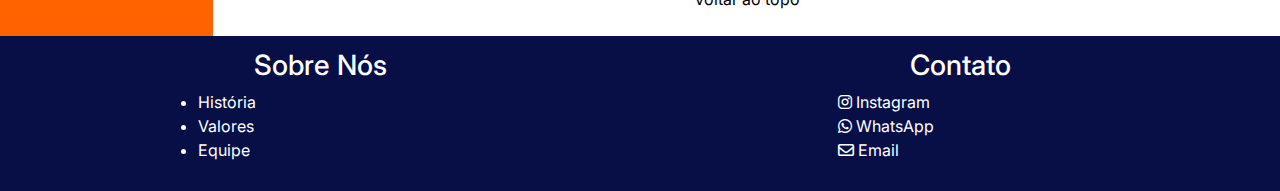
==== commit be5e2f8a: "new(autenticar): nova página" ====
--- a/index.html
+++ b/index.html
@@ -50,7 +50,7 @@
                         
                     <!-- Login -->
                     <div class="Autenticacao">
-                        <button class="btnEntrar"><h6>Autenticar</h6></button>
+                        <a href="./autenticar.html"><button class="btnEntrar"><h5>Autenticar</h5></button></a>
                     </div>
                 
                 
--- a/estilos/estilos.css
+++ b/estilos/estilos.css
@@ -4,4 +4,5 @@
 /* Páginas */
 @import url(./index.css);
 @import url(./sobre.css);
-@import url(./noticias.css);+@import url(./noticias.css);
+@import url(./autenticar.css);